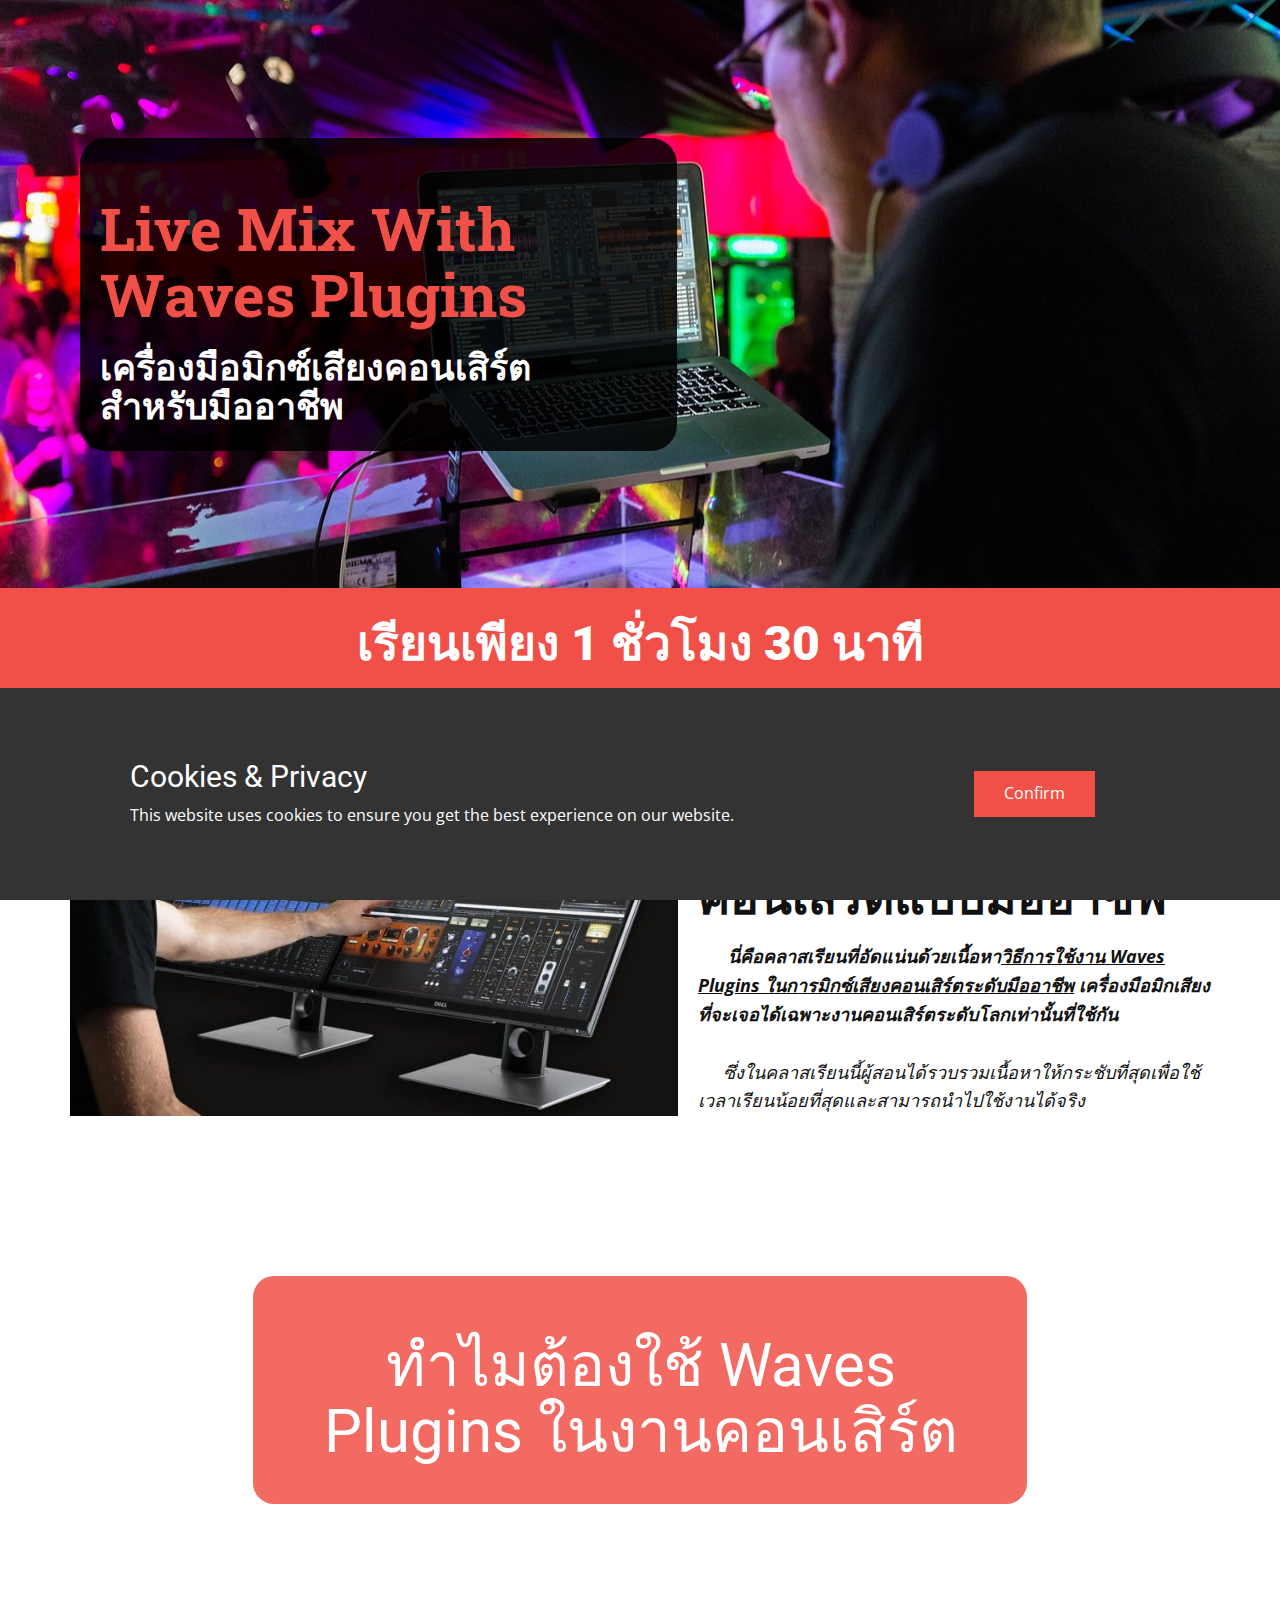
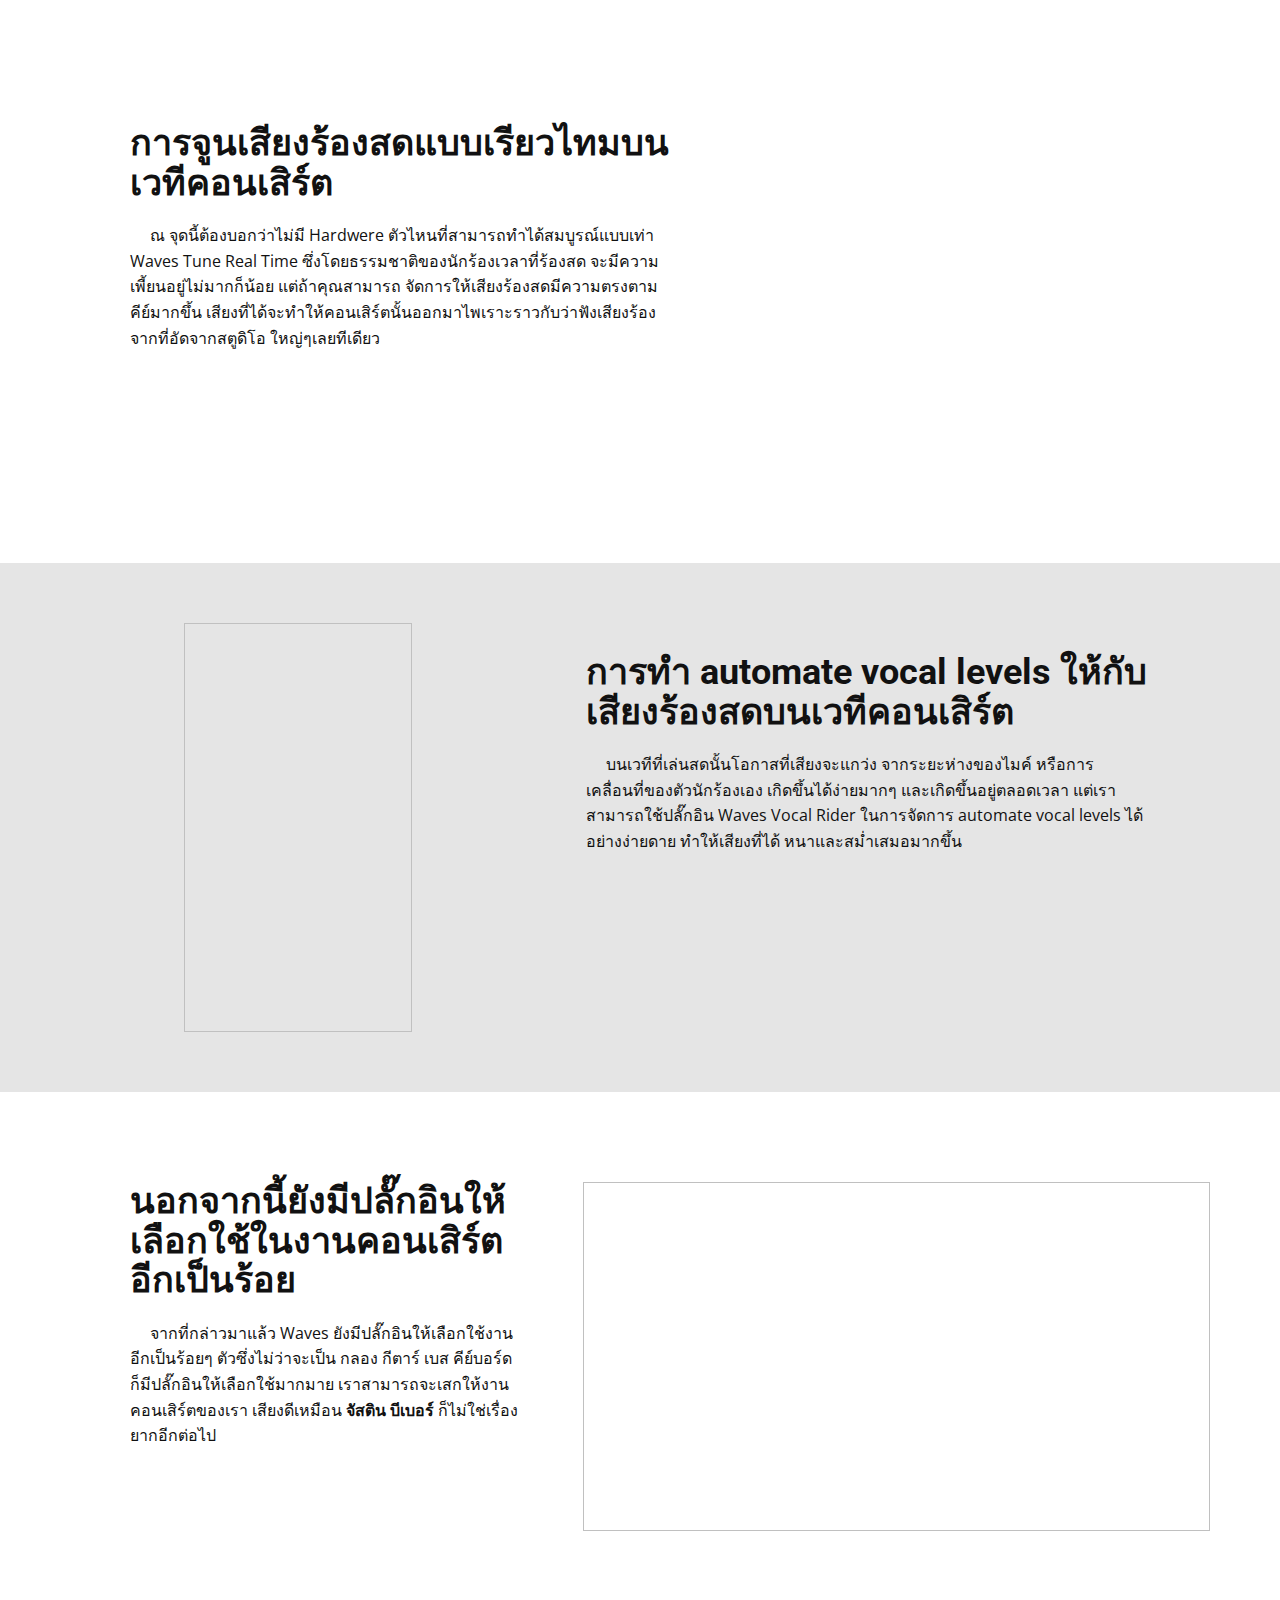
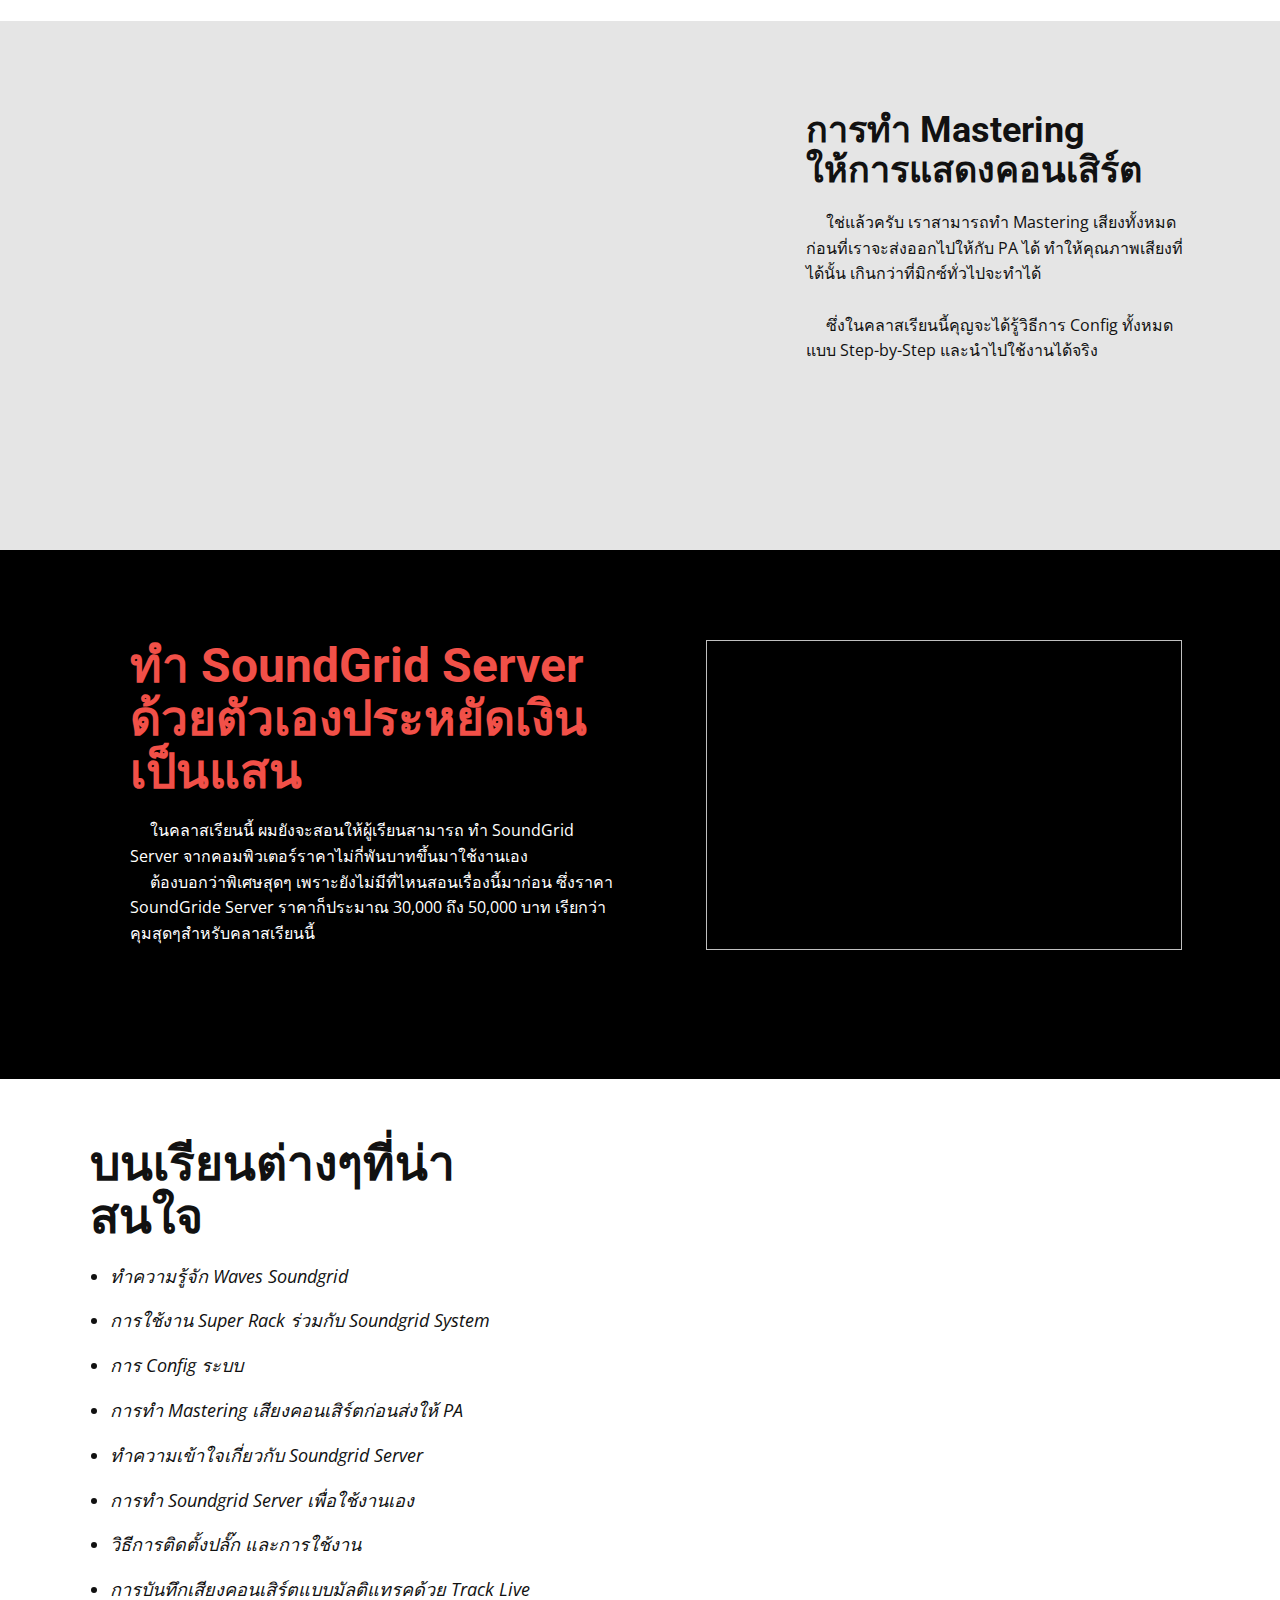
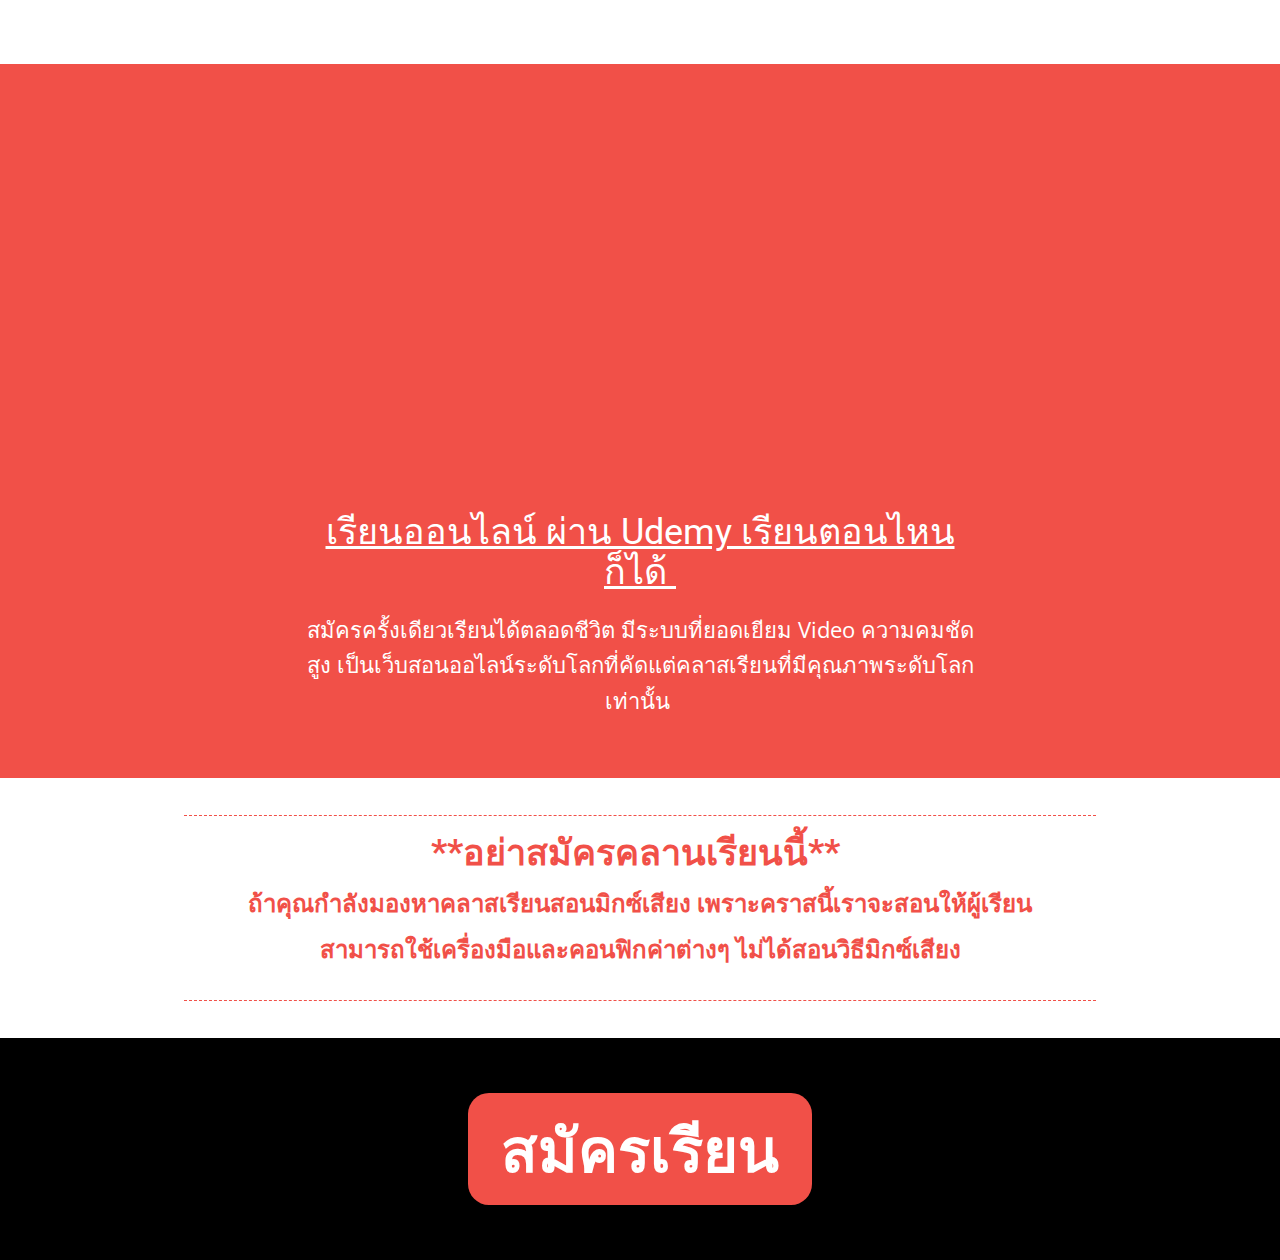
==== nginx-service/www/Home.html @ 9d34420c "import" ====
<!DOCTYPE html>
<html style="font-size: 16px;" lang="th-TH">
  <head>
    <meta name="viewport" content="width=device-width, initial-scale=1.0">
    <meta charset="utf-8">
    <meta name="keywords" content="waves, plugins, Soundgird, superrack,เครื่องมือมิกซ์เสียง,มิกซ์เสียงคอนเสิร์ต">
    <meta name="description" content="สอนใช้เครื่องมือสำหรับมิกซ์เสียงคอนเสิร์ตอย่างมืออาชีพด้วย Waves Plugins สุดยอดปลั๊กอินที่ใช้ในการทำเพลงระดับโลก">
    <meta name="page_type" content="np-template-header-footer-from-plugin">
    <title>Home</title>
    <link rel="stylesheet" href="nicepage.css" media="screen">
<link rel="stylesheet" href="Home.css" media="screen">
    <script class="u-script" type="text/javascript" src="jquery.js" defer=""></script>
    <script class="u-script" type="text/javascript" src="nicepage.js" defer=""></script>
    <meta name="generator" content="Nicepage 3.16.0, nicepage.com">
    <link rel="icon" href="images/favicon.png">
    <link id="u-theme-google-font" rel="stylesheet" href="https://fonts.googleapis.com/css?family=Roboto:100,100i,300,300i,400,400i,500,500i,700,700i,900,900i|Open+Sans:300,300i,400,400i,600,600i,700,700i,800,800i">
    <link id="u-page-google-font" rel="stylesheet" href="https://fonts.googleapis.com/css?family=Roboto+Slab:100,200,300,400,500,600,700,800,900">
    
    
    
    
    
    
    
    
    
    
    
    
    
    
    <script type="application/ld+json">{
		"@context": "http://schema.org",
		"@type": "Organization",
		"name": "mixconcert",
		"url": "index.html"
}</script>
    <meta property="og:title" content="Home">
    <meta property="og:type" content="website">
    <meta property="og:description" content="สอนใช้เครื่องมือสำหรับมิกซ์เสียงคอนเสิร์ตอย่างมืออาชีพด้วย Waves Plugins สุดยอดปลั๊กอินที่ใช้ในการทำเพลงระดับโลก">
    <meta name="theme-color" content="#f15048">
    <link rel="canonical" href="index.html">
    <meta property="og:url" content="index.html">
  </head>
  <body class="u-body"> 
    <section class="u-align-left u-clearfix u-image lazyload u-section-1" id="sec-8eca" data-image-width="1280" data-image-height="853" data-bg="url(&quot;images/9fa33868cde6a43c42efeca093ab504c6543db16d43cb417ad7ef4d67223e2a946b2313b1fd726c2e6c71a5cd782f9893308fe7a6f5bc0f825dd46_1280.jpg&quot;)">
      <div class="u-clearfix u-sheet u-valign-middle u-sheet-1">
        <div class="u-align-center-xs u-align-left-lg u-align-left-md u-align-left-sm u-align-left-xl u-black u-container-style u-expanded-width-sm u-group u-opacity u-opacity-85 u-radius-26 u-shape-round u-group-1">
          <div class="u-container-layout u-container-layout-1">
            <h1 class="u-align-left u-custom-font u-font-roboto-slab u-text u-text-palette-1-base u-title u-text-1">Live Mix With Waves Plugins</h1>
            <h1 class="u-custom-font u-font-roboto-slab u-text u-text-body-alt-color u-title u-text-2">เครื่องมือมิกซ์เสียงคอนเสิร์ต สำหรับมืออาชีพ</h1>
          </div>
        </div>
      </div>
    </section>
    <section class="u-align-center u-clearfix u-palette-1-base u-section-2" id="sec-332c">
      <div class="u-clearfix u-sheet u-sheet-1">
        <h1 class="u-text u-text-1">เรียนเพียง 1 ชั่วโมง 30 นาที</h1>
      </div>
    </section>
    <section class="u-clearfix u-custom-color-1 u-section-3" id="sec-db7e">
      <div class="u-clearfix u-sheet u-sheet-1">
        <div class="u-clearfix u-expanded-width u-layout-wrap u-layout-wrap-1">
          <div class="u-layout">
            <div class="u-layout-row">
              <div class="u-container-style u-image u-layout-cell u-right-cell u-size-32 lazyload u-image-1" data-image-width="770" data-image-height="425" data-bg="url(&quot;images/superrack-2-1.jpeg&quot;)">
                <div class="u-container-layout"></div>
              </div>
              <div class="u-align-left u-container-style u-layout-cell u-left-cell u-size-28 u-layout-cell-2">
                <div class="u-container-layout u-container-layout-2">
                  <h2 class="u-custom-font u-font-roboto-slab u-text u-text-body-color u-text-1">คลาสเรียนที่จะสอนให้คุณใช้เครื่องมือมิกซ์เสียงคอนเสิร์ตแบบมืออาชีพ</h2>
                  <p class="u-text u-text-2">&nbsp; &nbsp; &nbsp; <span style="font-weight: 700;">นี่คือคลาสเรียนที่อัดแน่นด้วยเนื้อหา<span style="text-decoration: underline !important;">วิธีการใช้งาน Waves Plugins ในการมิกซ์เสียงคอนเสิร์ตระดับมืออาชีพ</span> เครื่องมือมิกเสียงที่จะเจอได้เฉพาะงานคอนเสิร์ตระดับโลกเท่านั้นที่ใช้กัน&nbsp;&nbsp;
                    </span>
                    <br>
                    <br>&nbsp; &nbsp; &nbsp;ซึ่งในคลาสเรียนนี้ผู้สอนได้รวบรวมเนื้อหาให้กระชับที่สุดเพื่อใช้เวลาเรียนน้อยที่สุดและสามารถนำไปใช้งานได้จริง<br>
                  </p>
                </div>
              </div>
            </div>
          </div>
        </div>
      </div>
    </section>
    <section class="skrollable u-clearfix u-image u-parallax lazyload u-section-4" id="sec-40a5" data-image-width="1200" data-image-height="453" data-bg="url(&quot;images/super_rack_main.jpeg&quot;)">
      <div class="u-clearfix u-sheet u-sheet-1">
        <div class="u-align-center-xs u-container-style u-expanded-width-xs u-group u-opacity u-opacity-85 u-palette-1-base u-radius-21 u-shape-round u-group-1">
          <div class="u-container-layout u-valign-middle u-container-layout-1">
            <h1 class="u-align-center-lg u-align-center-md u-align-center-sm u-align-center-xl u-text u-text-body-alt-color u-text-1">ทำไมต้องใช้ Waves Plugins ในงานคอนเสิร์ต</h1>
          </div>
        </div>
      </div>
    </section>
    <section class="u-clearfix u-section-5" id="sec-d76f">
      <div class="u-clearfix u-sheet u-valign-middle u-sheet-1">
        <div class="u-clearfix u-expanded-width u-gutter-0 u-layout-spacing-vertical u-layout-wrap u-layout-wrap-1">
          <div class="u-layout">
            <div class="u-layout-row">
              <div class="u-align-left u-container-style u-layout-cell u-left-cell u-size-35 u-layout-cell-1">
                <div class="u-container-layout u-valign-top u-container-layout-1">
                  <h2 class="u-text u-text-1">การจูนเสียงร้องสดแบบเรียวไทมบนเวทีคอนเสิร์ต</h2>
                  <p class="u-text u-text-2">&nbsp; &nbsp; &nbsp;ณ จุดนี้ต้องบอกว่าไม่มี Hardwere ตัวไหนที่สามารถทำได้สมบูรณ์แบบเท่า Waves Tune Real Time ซึ่งโดยธรรมชาติของนักร้องเวลาที่ร้องสด จะมีความเพี้ยนอยู่ไม่มากก็น้อย แต่ถ้าคุณสามารถ จัดการให้เสียงร้องสดมีความตรงตามคีย์มากขึ้น เสียงที่ได้จะทำให้คอนเสิร์ตนั้นออกมาไพเราะราวกับว่าฟังเสียงร้องจากที่อัดจากสตูดิโอ ใหญ่ๆเลยทีเดียว</p>
                </div>
              </div>
              <div class="u-container-style u-image u-layout-cell u-right-cell u-size-25 lazyload u-image-1" src="" data-image-width="838" data-image-height="711" data-bg="url(&quot;images/wtrt_fig_1_.jpeg&quot;)">
                <div class="u-container-layout u-container-layout-2"></div>
              </div>
            </div>
          </div>
        </div>
      </div>
    </section>
    <section class="u-clearfix u-grey-10 u-section-6" id="carousel_946d">
      <div class="u-clearfix u-sheet u-valign-middle u-sheet-1">
        <div class="u-clearfix u-expanded-width u-gutter-0 u-layout-spacing-vertical u-layout-wrap u-layout-wrap-1">
          <div class="u-layout">
            <div class="u-layout-row">
              <div class="u-container-style u-layout-cell u-right-cell u-size-24 u-layout-cell-1" src="">
                <div class="u-container-layout u-container-layout-1">
                  <img class="u-absolute-hcenter u-expanded-height u-image lazyload u-image-1" data-image-width="266" data-image-height="480" data-src="images/giphy-3.gif">
                </div>
              </div>
              <div class="u-align-left u-container-style u-layout-cell u-left-cell u-size-36 u-layout-cell-2">
                <div class="u-container-layout u-container-layout-2">
                  <h2 class="u-text u-text-1">การทำ automate vocal levels ให้กับเสียงร้องสดบนเวทีคอนเสิร์ต</h2>
                  <p class="u-text u-text-2">&nbsp; &nbsp; &nbsp;บนเวทีที่เล่นสดนั้นโอกาสที่เสียงจะแกว่ง จากระยะห่างของไมค์ หรือการเคลื่อนที่ของตัวนักร้องเอง เกิดขึ้นได้ง่ายมากๆ และเกิดขึ้นอยู่ตลอดเวลา แต่เราสามารถใช้ปลั๊กอิน Waves Vocal Rider ในการจัดการ automate vocal levels ได้อย่างง่ายดาย ทำให้เสียงที่ได้ หนาและสม่ำเสมอมากขึ้น</p>
                </div>
              </div>
            </div>
          </div>
        </div>
      </div>
    </section>
    <section class="u-clearfix u-section-7" id="carousel_67cc">
      <div class="u-clearfix u-sheet u-valign-middle u-sheet-1">
        <div class="u-clearfix u-expanded-width u-gutter-0 u-layout-spacing-vertical u-layout-wrap u-layout-wrap-1">
          <div class="u-layout">
            <div class="u-layout-row">
              <div class="u-align-left u-container-style u-layout-cell u-left-cell u-size-27 u-layout-cell-1">
                <div class="u-container-layout u-valign-top u-container-layout-1">
                  <h2 class="u-text u-text-1">นอกจากนี้ยังมีปลั๊กอินให้เลือกใช้ในงานคอนเสิร์ตอีกเป็นร้อย</h2>
                  <p class="u-text u-text-2">&nbsp; &nbsp; &nbsp;จากที่กล่าวมาแล้ว Waves ยังมีปลั๊กอินให้เลือกใช้งานอีกเป็นร้อยๆ ตัวซึ่งไม่ว่าจะเป็น กลอง กีตาร์ เบส คีย์บอร์ด ก็มีปลั๊กอินให้เลือกใช้มากมาย เราสามารถจะเสกให้งานคอนเสิร์ตของเรา เสียงดีเหมือน&nbsp;<span style="font-weight: 700;">จัสติน บีเบอร์&nbsp;</span>ก็ไม่ใช่เรื่องยากอีกต่อไป
                  </p>
                </div>
              </div>
              <div class="u-container-style u-layout-cell u-right-cell u-size-33 u-layout-cell-2" src="">
                <div class="u-container-layout u-valign-bottom u-container-layout-2">
                  <img class="u-expanded-width u-image lazyload u-image-1" data-image-width="1280" data-image-height="720" data-src="images/cEm83amWvA6YbyiBDYN5BD.jpeg">
                </div>
              </div>
            </div>
          </div>
        </div>
      </div>
    </section>
    <section class="u-clearfix u-grey-10 u-section-8" id="carousel_ecc2">
      <div class="u-clearfix u-sheet u-valign-middle u-sheet-1">
        <div class="u-clearfix u-expanded-width u-gutter-0 u-layout-spacing-vertical u-layout-wrap u-layout-wrap-1">
          <div class="u-layout">
            <div class="u-layout-row">
              <div class="u-container-style u-image u-layout-cell u-right-cell u-size-37 lazyload u-image-1" src="" data-image-width="1200" data-image-height="630" data-bg="url(&quot;images/mastering-p.jpeg&quot;)">
                <div class="u-container-layout u-container-layout-1"></div>
              </div>
              <div class="u-align-left u-container-style u-layout-cell u-left-cell u-size-23 u-layout-cell-2">
                <div class="u-container-layout u-valign-top u-container-layout-2">
                  <h2 class="u-text u-text-1">การทำ Mastering ให้การแสดงคอนเสิร์ต&nbsp;</h2>
                  <p class="u-text u-text-2">&nbsp; &nbsp; &nbsp;ใช่แล้วครับ เราสามารถทำ Mastering เสียงทั้งหมดก่อนที่เราจะส่งออกไปให้กับ PA ได้ ทำให้คุณภาพเสียงที่ได้นั้น เกินกว่าที่มิกซ์ทั่วไปจะทำได้&nbsp;<br>
                    <br>&nbsp; &nbsp; &nbsp;ซึ่งในคลาสเรียนนี้คุญจะได้รู้วิธีการ Config ทั้งหมดแบบ Step-by-Step และนำไปใช้งานได้จริง<br>
                  </p>
                </div>
              </div>
            </div>
          </div>
        </div>
      </div>
    </section>
    <section class="u-black u-clearfix u-section-9" id="carousel_e41b">
      <div class="u-clearfix u-sheet u-valign-middle u-sheet-1">
        <div class="u-clearfix u-expanded-width u-gutter-0 u-layout-spacing-vertical u-layout-wrap u-layout-wrap-1">
          <div class="u-layout">
            <div class="u-layout-row">
              <div class="u-align-left u-container-style u-layout-cell u-left-cell u-size-32 u-layout-cell-1">
                <div class="u-container-layout u-valign-top u-container-layout-1">
                  <h2 class="u-text u-text-palette-1-base u-text-1">ทำ SoundGrid Server ด้วยตัวเองประหยัดเงินเป็นแสน</h2>
                  <p class="u-text u-text-2">&nbsp; &nbsp; &nbsp;ในคลาสเรียนนี้ ผมยังจะสอนให้ผู้เรียนสามารถ ทำ SoundGrid Server จากคอมพิวเตอร์ราคาไม่กี่พันบาทขึ้นมาใช้งานเอง<br>&nbsp; &nbsp; &nbsp;ต้องบอกว่าพิเศษสุดๆ เพราะยังไม่มีที่ไหนสอนเรื่องนี้มาก่อน ซึ่งราคา SoundGride Server ราคาก็ประมาณ 30,000 ถึง 50,000 บาท เรียกว่าคุมสุดๆสำหรับคลาสเรียนนี้
                  </p>
                </div>
              </div>
              <div class="u-container-style u-layout-cell u-right-cell u-size-28 u-layout-cell-2" src="">
                <div class="u-container-layout u-valign-top u-container-layout-2">
                  <img class="u-image lazyload u-image-1" data-image-width="500" data-image-height="292" data-src="images/soundgrid-server-one-c-v2.png">
                </div>
              </div>
            </div>
          </div>
        </div>
      </div>
    </section>
    <section class="u-clearfix u-white u-section-10" id="sec-790f">
      <div class="u-clearfix u-sheet u-sheet-1">
        <div class="u-clearfix u-expanded-width u-layout-wrap u-layout-wrap-1">
          <div class="u-gutter-0 u-layout">
            <div class="u-layout-row">
              <div class="u-container-style u-layout-cell u-size-27 u-layout-cell-1">
                <div class="u-container-layout u-container-layout-1">
                  <h2 class="u-align-left u-custom-font u-font-roboto-slab u-text u-text-1">บนเรียนต่างๆที่น่าสนใจ</h2>
                  <ul class="u-spacing-16 u-text u-text-2">
                    <li>ทำความรู้จัก Waves Soundgrid</li>
                    <li>การใช้งาน Super Rack ร่วมกับ Soundgrid System</li>
                    <li>การ Config ระบบ</li>
                    <li>การทำ Mastering เสียงคอนเสิร์ตก่อนส่งให้ PA</li>
                    <li>ทำความเข้าใจเกี่ยวกับ Soundgrid Server</li>
                    <li>การทำ Soundgrid Server เพื่อใช้งานเอง</li>
                    <li>วิธีการติดตั้งปลั๊ก และการใช้งาน</li>
                    <li>การบันทึกเสียงคอนเสิร์ตแบบมัลติแทรคด้วย Track Live<br>
                    </li>
                  </ul>
                </div>
              </div>
              <div class="u-container-style u-image u-layout-cell u-size-33 lazyload u-image-1" data-image-width="1280" data-image-height="720" data-bg="url(&quot;images/tricks-by-ozzy-1280.jpeg&quot;)">
                <div class="u-container-layout"></div>
              </div>
            </div>
          </div>
        </div>
      </div>
    </section>
    <section class="u-align-center u-clearfix u-palette-1-base u-section-11" id="sec-8203">
      <div class="u-clearfix u-sheet u-valign-middle-xs u-sheet-1">
        <div class="u-align-left u-expanded-width-sm u-expanded-width-xs u-video u-video-1">
          <div class="embed-responsive embed-responsive-1">
            <iframe style="position: absolute;top: 0;left: 0;width: 100%;height: 100%;" class="embed-responsive-item lazyload" frameborder="0" allowfullscreen="" data-src="https://www.youtube.com/embed/042AjfPEmpI?mute=0&amp;showinfo=0&amp;controls=0&amp;start=0"></iframe>
          </div>
        </div>
        <h2 class="u-text u-text-1">เรียนออนไลน์ ผ่าน Udemy เรียนตอนไหนก็ได้&nbsp;</h2>
        <p class="u-text u-text-2">
          <span style="font-size: 1.375rem;">สมัครครั้งเดียวเรียนได้ตลอดชีวิต มีระบบที่ยอดเยียม Video ความคมชัดสูง เป็นเว็บสอนออไลน์ระดับโลกที่คัดแต่คลาสเรียนที่มีคุณภาพระดับโลกเท่านั้น&nbsp;</span>
          <br>
        </p>
      </div>
    </section>
    <section class="u-align-center u-clearfix u-section-12" id="sec-f925">
      <div class="u-clearfix u-sheet u-valign-middle u-sheet-1">
        <div class="u-border-1 u-border-palette-1-base u-line u-line-horizontal u-line-1"></div>
        <h2 class="u-align-center u-text u-text-palette-1-base u-text-1">**อย่าสมัครคลานเรียนนี้**&nbsp;<br>
          <span style="font-size: 1.5rem;">ถ้าคุณกำลังมองหาคลาสเรียนสอนมิกซ์เสียง เพราะคราสนี้เราจะสอนให้ผู้เรียนสามารถใช้เครื่องมือและคอนฟิกค่าต่างๆ ไม่ได้สอนวิธีมิกซ์เสียง </span>
        </h2>
        <div class="u-border-1 u-border-palette-1-base u-line u-line-horizontal u-line-2"></div>
      </div>
    </section>
    <section class="u-black u-clearfix u-section-13" id="sec-157e">
      <div class="u-clearfix u-sheet u-valign-middle u-sheet-1">
        <a href="https://www.udemy.com/course/waves-plugin/?referralCode=7C161233961A54945BAF" class="u-align-center u-btn u-btn-round u-button-style u-hover-palette-1-light-1 u-palette-1-base u-radius-21 u-btn-1">สมัครเรียน</a>
      </div>
    </section>
    
    
    
  <section class="u-align-center u-clearfix u-cookies-consent u-grey-80 u-cookies-consent" id="sec-6fa4">
      <div class="u-clearfix u-sheet u-valign-middle u-sheet-1">
        <div class="u-clearfix u-expanded-width u-layout-wrap u-layout-wrap-1">
          <div class="u-gutter-0 u-layout">
            <div class="u-layout-row">
              <div class="u-container-style u-layout-cell u-left-cell u-size-43-md u-size-43-sm u-size-43-xs u-size-46-lg u-size-46-xl u-layout-cell-1">
                <div class="u-container-layout u-valign-middle u-container-layout-1">
                  <h3 class="u-text u-text-default u-text-1">Cookies &amp; Privacy</h3>
                  <p class="u-text u-text-default u-text-2">This website uses cookies to ensure you get the best experience on our website.</p>
                </div>
              </div>
              <div class="u-align-left u-container-style u-layout-cell u-right-cell u-size-14-lg u-size-14-xl u-size-17-md u-size-17-sm u-size-17-xs u-layout-cell-2">
                <div class="u-container-layout u-valign-middle-lg u-valign-middle-md u-valign-middle-xl u-valign-top-sm u-valign-top-xs u-container-layout-2">
                  <a href="###" class="u-btn u-button-confirm u-button-style u-palette-1-base u-btn-1">Confirm</a>
                </div>
              </div>
            </div>
          </div>
        </div>
      </div>
    <style>.u-cookies-consent {
  background-image: none;
}

.u-cookies-consent .u-sheet-1 {
  min-height: 212px;
}

.u-cookies-consent .u-layout-wrap-1 {
  margin-top: 30px;
  margin-bottom: 30px;
}

.u-cookies-consent .u-layout-cell-1 {
  min-height: 152px;
}

.u-cookies-consent .u-container-layout-1 {
  padding: 30px 60px;
}

.u-cookies-consent .u-text-1 {
  margin-top: 0;
  margin-right: 20px;
  margin-bottom: 0;
}

.u-cookies-consent .u-text-2 {
  margin: 8px 20px 0 0;
}

.u-cookies-consent .u-layout-cell-2 {
  min-height: 152px;
}

.u-cookies-consent .u-container-layout-2 {
  padding: 30px;
}

.u-cookies-consent .u-btn-1 {
  margin: 0 auto 0 0;
}

@media (max-width: 1199px) {
  .u-cookies-consent .u-sheet-1 {
    min-height: 131px;
  }

  .u-cookies-consent .u-layout-cell-1 {
    min-height: 125px;
  }

  .u-cookies-consent .u-text-1 {
    margin-right: 0;
  }

  .u-cookies-consent .u-text-2 {
    margin-right: 0;
  }

  .u-cookies-consent .u-layout-cell-2 {
    min-height: 125px;
  }
}

@media (max-width: 991px) {
  .u-cookies-consent .u-sheet-1 {
    min-height: 106px;
  }

  .u-cookies-consent .u-layout-cell-1 {
    min-height: 100px;
  }

  .u-cookies-consent .u-container-layout-1 {
    padding-left: 30px;
    padding-right: 30px;
  }

  .u-cookies-consent .u-layout-cell-2 {
    min-height: 100px;
  }
}

@media (max-width: 767px) {
  .u-cookies-consent .u-sheet-1 {
    min-height: 225px;
  }

  .u-cookies-consent .u-layout-cell-1 {
    min-height: 154px;
  }

  .u-cookies-consent .u-container-layout-1 {
    padding-left: 10px;
    padding-right: 10px;
    padding-bottom: 20px;
  }

  .u-cookies-consent .u-layout-cell-2 {
    min-height: 65px;
  }

  .u-cookies-consent .u-container-layout-2 {
    padding: 10px;
  }
}

@media (max-width: 575px) {
  .u-cookies-consent .u-sheet-1 {
    min-height: 121px;
  }

  .u-cookies-consent .u-layout-cell-1 {
    min-height: 100px;
  }

  .u-cookies-consent .u-layout-cell-2 {
    min-height: 15px;
  }
}</style></section></body>
</html>
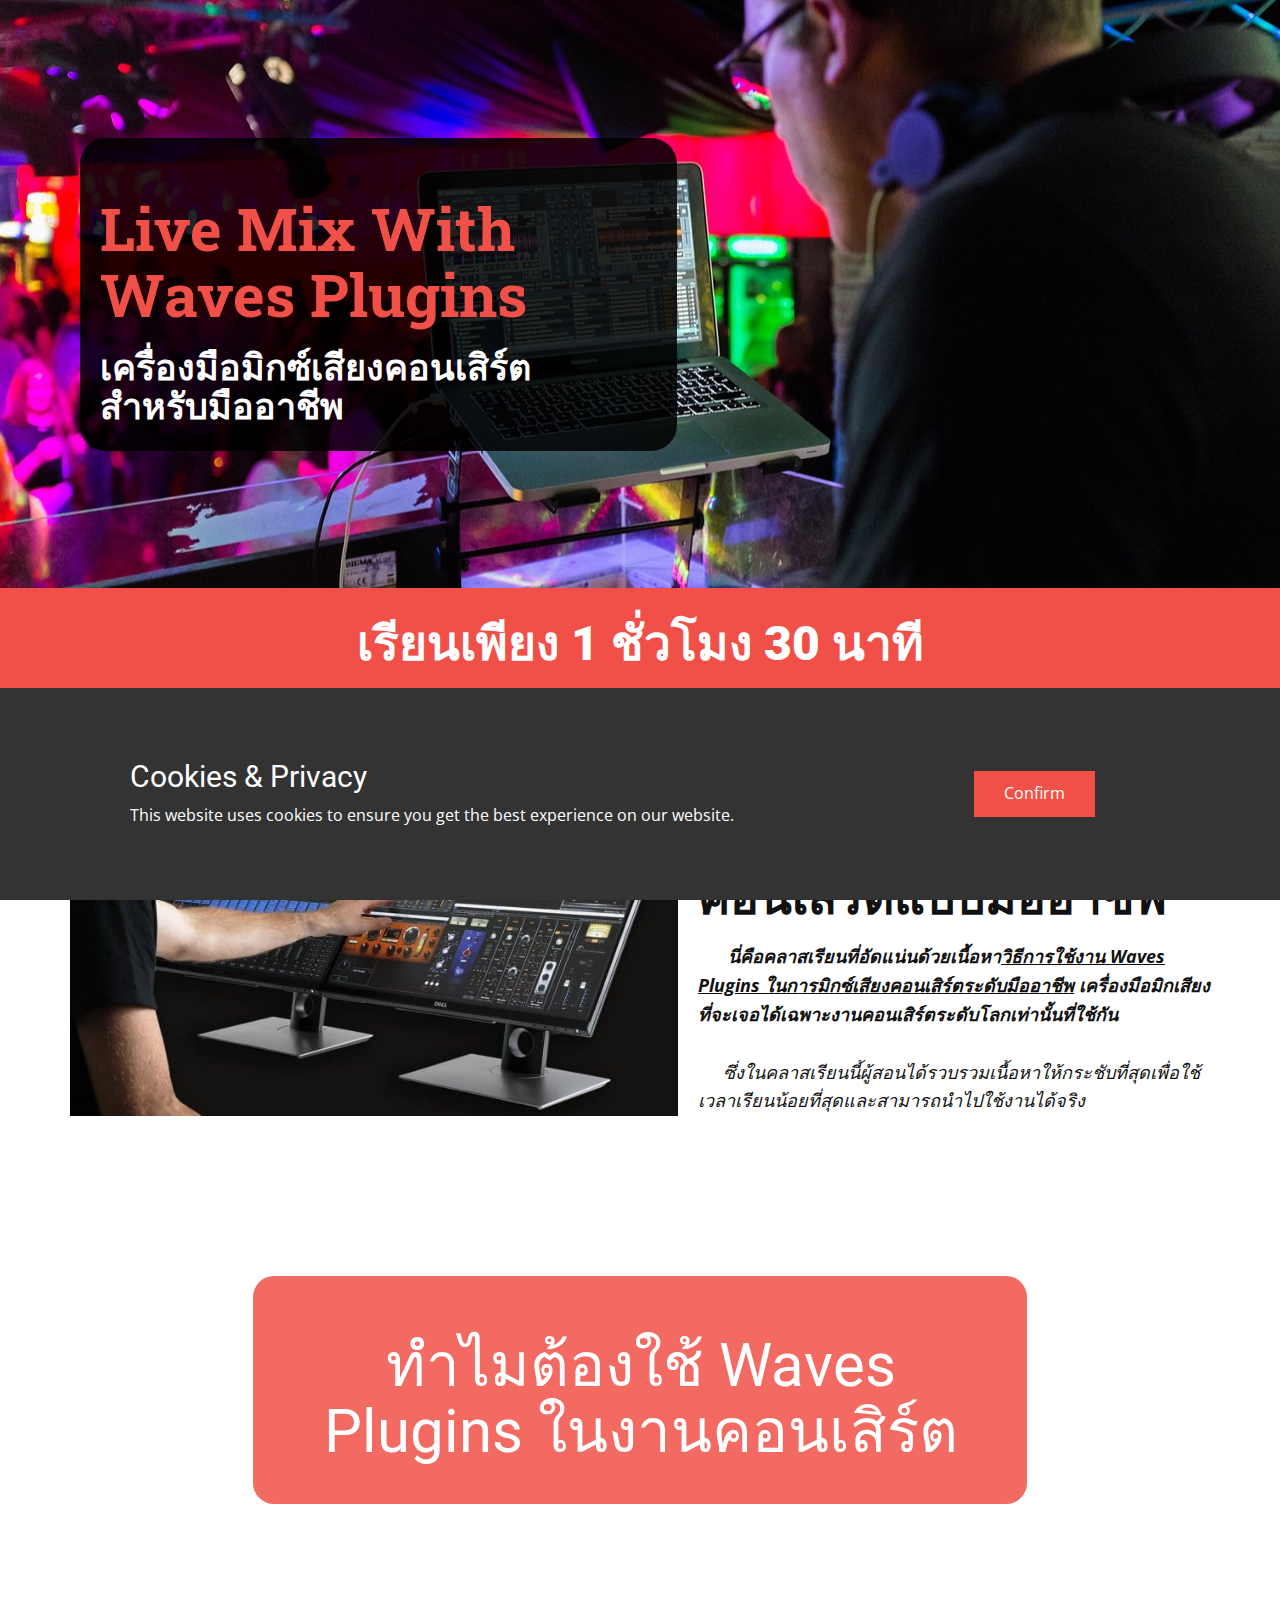
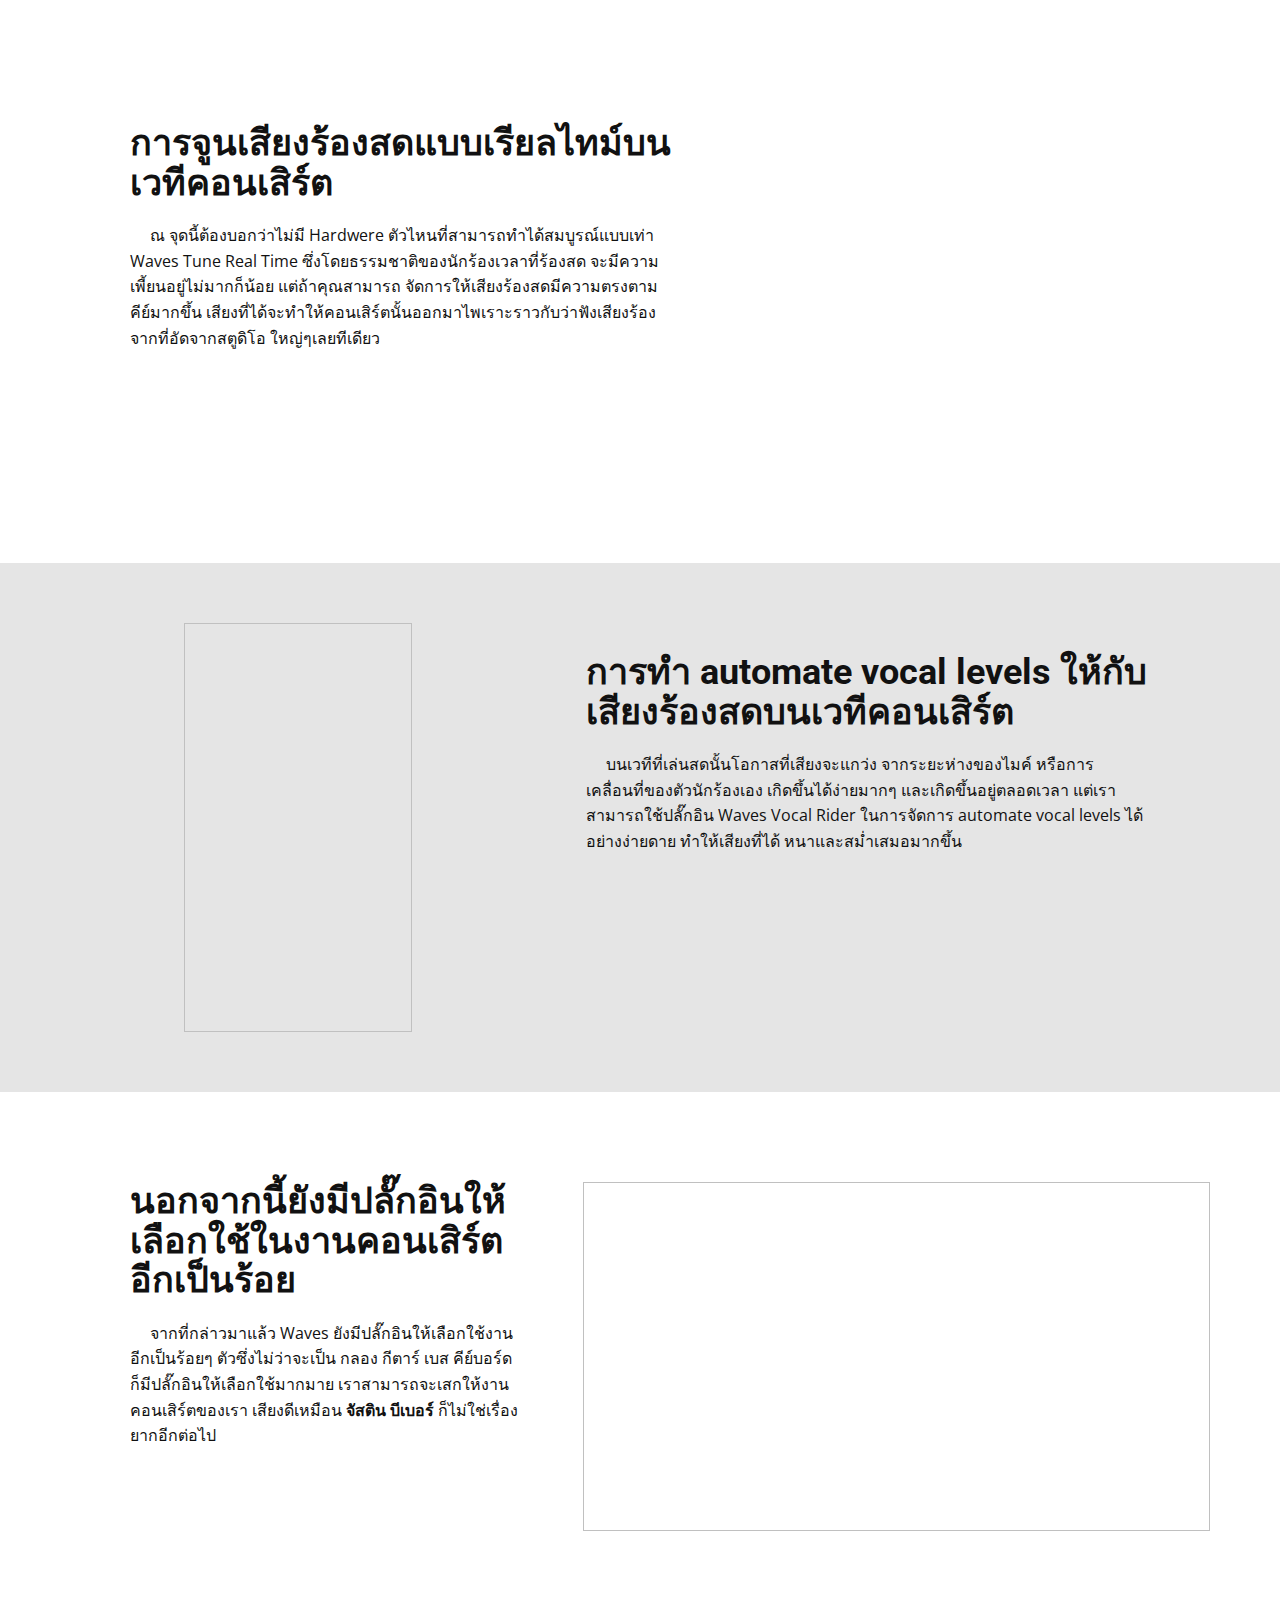
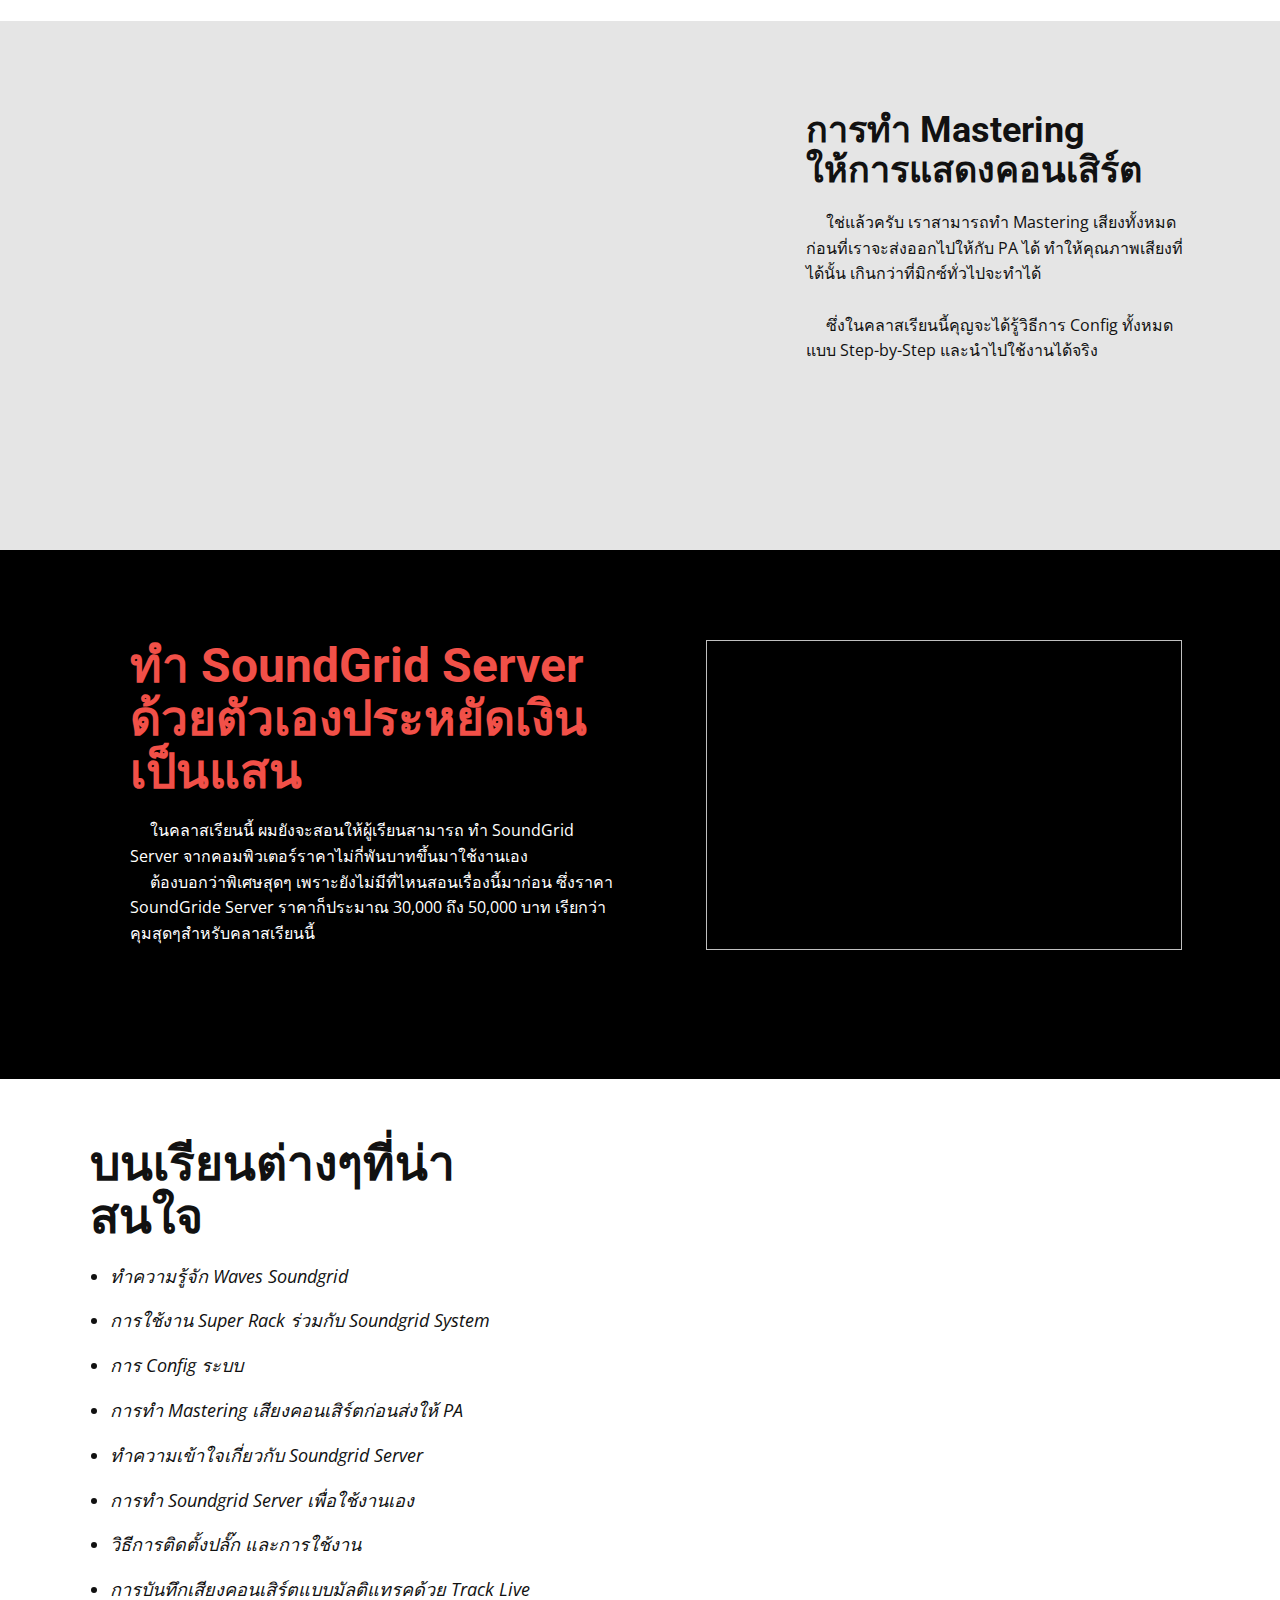
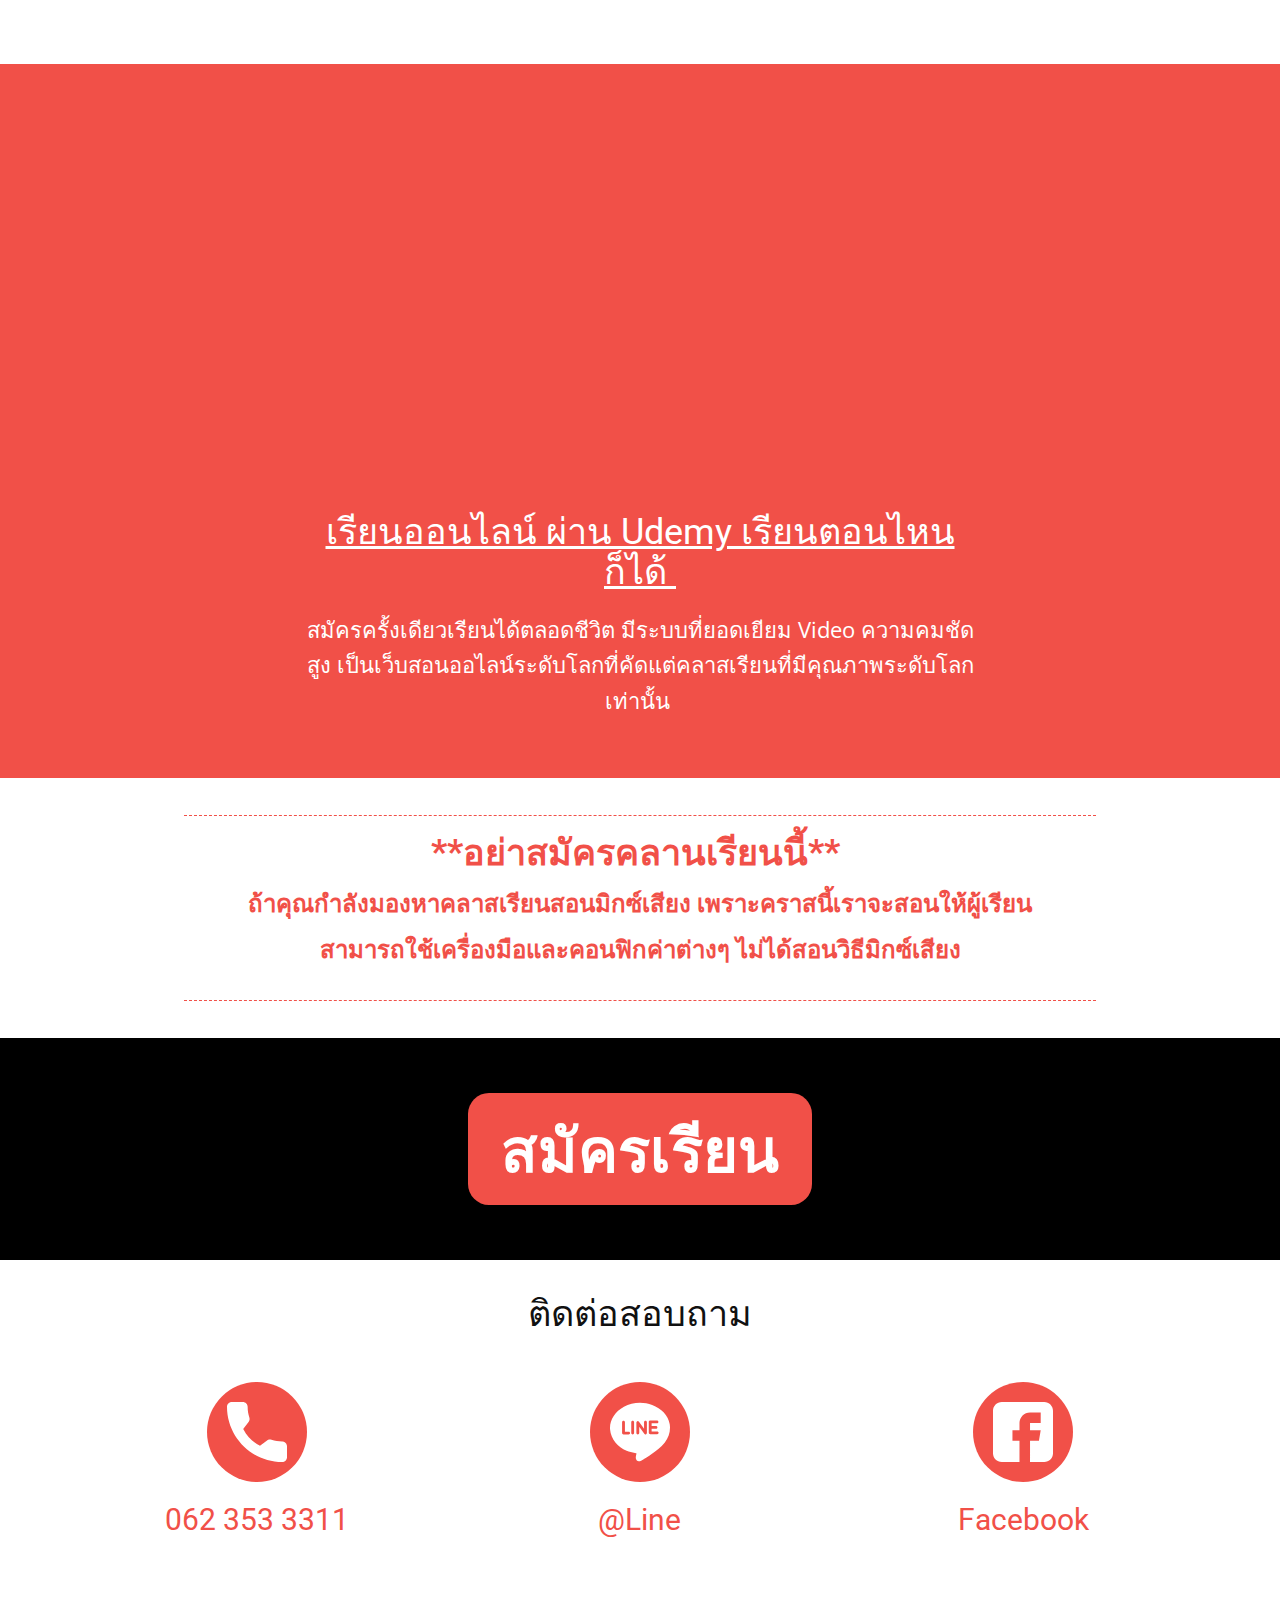
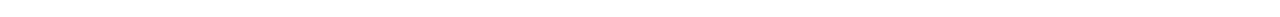
==== commit c60c21a8: "update" ====
--- a/nginx-service/www/Home.html
+++ b/nginx-service/www/Home.html
@@ -29,6 +29,7 @@
     
     
     
+    
     <script type="application/ld+json">{
 		"@context": "http://schema.org",
 		"@type": "Organization",
@@ -97,7 +98,7 @@
             <div class="u-layout-row">
               <div class="u-align-left u-container-style u-layout-cell u-left-cell u-size-35 u-layout-cell-1">
                 <div class="u-container-layout u-valign-top u-container-layout-1">
-                  <h2 class="u-text u-text-1">การจูนเสียงร้องสดแบบเรียวไทมบนเวทีคอนเสิร์ต</h2>
+                  <h2 class="u-text u-text-1">การจูนเสียงร้องสดแบบเรียลไทม์บนเวทีคอนเสิร์ต</h2>
                   <p class="u-text u-text-2">&nbsp; &nbsp; &nbsp;ณ จุดนี้ต้องบอกว่าไม่มี Hardwere ตัวไหนที่สามารถทำได้สมบูรณ์แบบเท่า Waves Tune Real Time ซึ่งโดยธรรมชาติของนักร้องเวลาที่ร้องสด จะมีความเพี้ยนอยู่ไม่มากก็น้อย แต่ถ้าคุณสามารถ จัดการให้เสียงร้องสดมีความตรงตามคีย์มากขึ้น เสียงที่ได้จะทำให้คอนเสิร์ตนั้นออกมาไพเราะราวกับว่าฟังเสียงร้องจากที่อัดจากสตูดิโอ ใหญ่ๆเลยทีเดียว</p>
                 </div>
               </div>
@@ -252,9 +253,52 @@
         <a href="https://www.udemy.com/course/waves-plugin/?referralCode=7C161233961A54945BAF" class="u-align-center u-btn u-btn-round u-button-style u-hover-palette-1-light-1 u-palette-1-base u-radius-21 u-btn-1">สมัครเรียน</a>
       </div>
     </section>
-    
-    
-    
+    <section class="u-align-center u-clearfix u-section-14" id="sec-7096">
+      <div class="u-clearfix u-sheet u-valign-top u-sheet-1">
+        <h2 class="u-align-center u-text u-text-1">ติดต่อสอบถาม</h2>
+        <div class="u-expanded-width u-list u-list-1">
+          <div class="u-repeater u-repeater-1">
+            <div class="u-container-style u-list-item u-repeater-item">
+              <div class="u-container-layout u-similar-container u-container-layout-1"><span class="u-icon u-icon-circle u-palette-1-base u-spacing-20 u-icon-1" data-href="tel:0623533311"><svg class="u-svg-link" preserveAspectRatio="xMidYMin slice" viewBox="0 0 384 384" style=""><use xmlns:xlink="http://www.w3.org/1999/xlink" xlink:href="#svg-bfbf"></use></svg><svg class="u-svg-content" viewBox="0 0 384 384" x="0px" y="0px" id="svg-bfbf" style="enable-background:new 0 0 384 384;"><g><g><path d="M353.188,252.052c-23.51,0-46.594-3.677-68.469-10.906c-10.719-3.656-23.896-0.302-30.438,6.417l-43.177,32.594    c-50.073-26.729-80.917-57.563-107.281-107.26l31.635-42.052c8.219-8.208,11.167-20.198,7.635-31.448    c-7.26-21.99-10.948-45.063-10.948-68.583C132.146,13.823,118.323,0,101.333,0H30.813C13.823,0,0,13.823,0,30.813    C0,225.563,158.438,384,353.188,384c16.99,0,30.813-13.823,30.813-30.813v-70.323C384,265.875,370.177,252.052,353.188,252.052z"></path>
+</g>
+</g></svg>
+            
+            
+          </span>
+                <h3 class="u-align-center u-text u-text-2">
+                  <a href="tel:0623533311" class="u-active-none u-border-none u-btn u-button-link u-button-style u-hover-none u-none u-text-palette-1-base u-btn-1">062 353 3311</a>
+                </h3>
+              </div>
+            </div>
+            <div class="u-align-center u-container-style u-list-item u-repeater-item">
+              <div class="u-container-layout u-similar-container u-container-layout-2"><span class="u-icon u-icon-circle u-palette-1-base u-spacing-20 u-icon-2" data-href="https://lin.ee/VEHEUiE"><svg class="u-svg-link" preserveAspectRatio="xMidYMin slice" viewBox="0 0 296.528 296.528" style=""><use xmlns:xlink="http://www.w3.org/1999/xlink" xlink:href="#svg-a46b"></use></svg><svg class="u-svg-content" viewBox="0 0 296.528 296.528" x="0px" y="0px" id="svg-a46b" style="enable-background:new 0 0 296.528 296.528;"><g><path d="M295.838,115.347l0.003-0.001l-0.092-0.76c-0.001-0.013-0.002-0.023-0.004-0.036c-0.001-0.011-0.002-0.021-0.004-0.032   l-0.344-2.858c-0.069-0.574-0.148-1.228-0.238-1.974l-0.072-0.594l-0.147,0.018c-3.617-20.571-13.553-40.093-28.942-56.762   c-15.317-16.589-35.217-29.687-57.548-37.878c-19.133-7.018-39.434-10.577-60.337-10.577c-28.22,0-55.627,6.637-79.257,19.193   C23.289,47.297-3.585,91.799,0.387,136.461c2.056,23.111,11.11,45.11,26.184,63.621c14.188,17.423,33.381,31.483,55.503,40.66   c13.602,5.642,27.051,8.301,41.291,11.116l1.667,0.33c3.921,0.776,4.975,1.842,5.247,2.264c0.503,0.784,0.24,2.329,0.038,3.18   c-0.186,0.785-0.378,1.568-0.57,2.352c-1.529,6.235-3.11,12.683-1.868,19.792c1.428,8.172,6.531,12.859,14.001,12.86   c0.001,0,0.001,0,0.002,0c8.035,0,17.18-5.39,23.231-8.956l0.808-0.475c14.436-8.478,28.036-18.041,38.271-25.425   c22.397-16.159,47.783-34.475,66.815-58.17C290.172,175.745,299.2,145.078,295.838,115.347z M92.343,160.561H66.761   c-3.866,0-7-3.134-7-7V99.865c0-3.866,3.134-7,7-7c3.866,0,7,3.134,7,7v46.696h18.581c3.866,0,7,3.134,7,7   C99.343,157.427,96.209,160.561,92.343,160.561z M119.03,153.371c0,3.866-3.134,7-7,7c-3.866,0-7-3.134-7-7V99.675   c0-3.866,3.134-7,7-7c3.866,0,7,3.134,7,7V153.371z M182.304,153.371c0,3.033-1.953,5.721-4.838,6.658   c-0.712,0.231-1.441,0.343-2.161,0.343c-2.199,0-4.323-1.039-5.666-2.888l-25.207-34.717v30.605c0,3.866-3.134,7-7,7   c-3.866,0-7-3.134-7-7v-52.16c0-3.033,1.953-5.721,4.838-6.658c2.886-0.936,6.045,0.09,7.827,2.545l25.207,34.717V99.675   c0-3.866,3.134-7,7-7c3.866,0,7,3.134,7,7V153.371z M233.311,159.269h-34.645c-3.866,0-7-3.134-7-7v-26.847V98.573   c0-3.866,3.134-7,7-7h33.57c3.866,0,7,3.134,7,7s-3.134,7-7,7h-26.57v12.849h21.562c3.866,0,7,3.134,7,7c0,3.866-3.134,7-7,7   h-21.562v12.847h27.645c3.866,0,7,3.134,7,7S237.177,159.269,233.311,159.269z"></path>
+</g></svg>
+            
+            
+          </span>
+                <h3 class="u-align-center u-text u-text-3">
+                  <a class="u-active-none u-border-none u-btn u-button-link u-button-style u-hover-none u-none u-text-palette-1-base u-btn-2" href="https://lin.ee/VEHEUiE">@Line</a>
+                </h3>
+              </div>
+            </div>
+            <div class="u-align-center u-container-style u-list-item u-repeater-item">
+              <div class="u-container-layout u-similar-container u-container-layout-3"><span class="u-icon u-icon-circle u-palette-1-base u-spacing-20 u-icon-3" data-href="https://www.facebook.com/%E0%B8%A1%E0%B8%B4%E0%B8%81%E0%B8%8B%E0%B9%8C%E0%B9%80%E0%B8%AA%E0%B8%B5%E0%B8%A2%E0%B8%87%E0%B8%84%E0%B8%AD%E0%B8%99%E0%B9%80%E0%B8%AA%E0%B8%B4%E0%B8%A3%E0%B9%8C%E0%B8%95%E0%B8%94%E0%B9%89%E0%B8%A7%E0%B8%A2-Waves-Plugins-107628308086671"><svg class="u-svg-link" preserveAspectRatio="xMidYMin slice" viewBox="0 0 512 512" style=""><use xmlns:xlink="http://www.w3.org/1999/xlink" xlink:href="#svg-1e32"></use></svg><svg class="u-svg-content" viewBox="0 0 512 512" id="svg-1e32"><path d="m437 0h-362c-41.351562 0-75 33.648438-75 75v362c0 41.351562 33.648438 75 75 75h151v-181h-60v-90h60v-61c0-49.628906 40.371094-90 90-90h91v90h-91v61h91l-15 90h-76v181h121c41.351562 0 75-33.648438 75-75v-362c0-41.351562-33.648438-75-75-75zm0 0"></path></svg>
+            
+            
+          </span>
+                <h3 class="u-align-center u-text u-text-4">
+                  <a class="u-active-none u-border-none u-btn u-button-link u-button-style u-hover-none u-none u-text-palette-1-base u-btn-3" href="https://www.facebook.com/%E0%B8%A1%E0%B8%B4%E0%B8%81%E0%B8%8B%E0%B9%8C%E0%B9%80%E0%B8%AA%E0%B8%B5%E0%B8%A2%E0%B8%87%E0%B8%84%E0%B8%AD%E0%B8%99%E0%B9%80%E0%B8%AA%E0%B8%B4%E0%B8%A3%E0%B9%8C%E0%B8%95%E0%B8%94%E0%B9%89%E0%B8%A7%E0%B8%A2-Waves-Plugins-107628308086671">Facebook</a>
+                </h3>
+              </div>
+            </div>
+          </div>
+        </div>
+      </div>
+    </section>
+    
+    
+    
+
   <section class="u-align-center u-clearfix u-cookies-consent u-grey-80 u-cookies-consent" id="sec-6fa4">
       <div class="u-clearfix u-sheet u-valign-middle u-sheet-1">
         <div class="u-clearfix u-expanded-width u-layout-wrap u-layout-wrap-1">
--- a/nginx-service/www/Home.css
+++ b/nginx-service/www/Home.css
@@ -1263,4 +1263,136 @@
   font-size: 3.75rem;
   margin: 55px auto;
   padding: 8px 33px;
+}.u-section-14 .u-sheet-1 {
+  min-height: 357px;
+}
+
+.u-section-14 .u-text-1 {
+  width: 267px;
+  margin: 35px auto 0;
+}
+
+.u-section-14 .u-list-1 {
+  margin-top: 17px;
+  margin-bottom: -97px;
+}
+
+.u-section-14 .u-repeater-1 {
+  grid-auto-columns: calc(33.3333% - 6.66667px);
+  grid-template-columns: calc(33.3333% - 6.66667px) calc(33.3333% - 6.66667px) calc(33.3333% - 6.66667px);
+  grid-gap: 10px 10px;
+  min-height: 231px;
+}
+
+.u-section-14 .u-container-layout-1 {
+  padding: 30px;
+}
+
+.u-section-14 .u-icon-1 {
+  height: 100px;
+  width: 100px;
+  background-image: none;
+  color: rgb(255, 255, 255) !important;
+  margin: 0 auto;
+}
+
+.u-section-14 .u-text-2 {
+  margin: 20px 0 0;
+}
+
+.u-section-14 .u-btn-1 {
+  padding: 0;
+}
+
+.u-section-14 .u-container-layout-2 {
+  padding: 30px;
+}
+
+.u-section-14 .u-icon-2 {
+  height: 100px;
+  width: 100px;
+  background-image: none;
+  color: rgb(255, 255, 255) !important;
+  margin: 0 auto;
+}
+
+.u-section-14 .u-text-3 {
+  margin: 20px 0 0;
+}
+
+.u-section-14 .u-btn-2 {
+  padding: 0;
+}
+
+.u-section-14 .u-container-layout-3 {
+  padding: 30px;
+}
+
+.u-section-14 .u-icon-3 {
+  height: 100px;
+  width: 100px;
+  background-image: none;
+  color: rgb(255, 255, 255) !important;
+  margin: 0 auto;
+}
+
+.u-section-14 .u-text-4 {
+  margin: 20px 0 0;
+}
+
+.u-section-14 .u-btn-3 {
+  padding: 0;
+}
+
+@media (max-width: 1199px) {
+  .u-section-14 .u-sheet-1 {
+    min-height: 570px;
+  }
+
+  .u-section-14 .u-list-1 {
+    height: auto;
+  }
+
+  .u-section-14 .u-repeater-1 {
+    min-height: 388px;
+  }
+}
+
+@media (max-width: 991px) {
+  .u-section-14 .u-sheet-1 {
+    min-height: 801px;
+  }
+
+  .u-section-14 .u-repeater-1 {
+    grid-auto-columns: calc(50% - 5px);
+    grid-template-columns: calc(50% - 5px) calc(50% - 5px);
+  }
+}
+
+@media (max-width: 767px) {
+  .u-section-14 .u-list-1 {
+    margin-top: 116px;
+  }
+
+  .u-section-14 .u-container-layout-1 {
+    padding-left: 10px;
+    padding-right: 10px;
+  }
+
+  .u-section-14 .u-container-layout-2 {
+    padding-left: 10px;
+    padding-right: 10px;
+  }
+
+  .u-section-14 .u-container-layout-3 {
+    padding-left: 10px;
+    padding-right: 10px;
+  }
+}
+
+@media (max-width: 575px) {
+  .u-section-14 .u-repeater-1 {
+    grid-auto-columns: 100%;
+    grid-template-columns: 100%;
+  }
 }